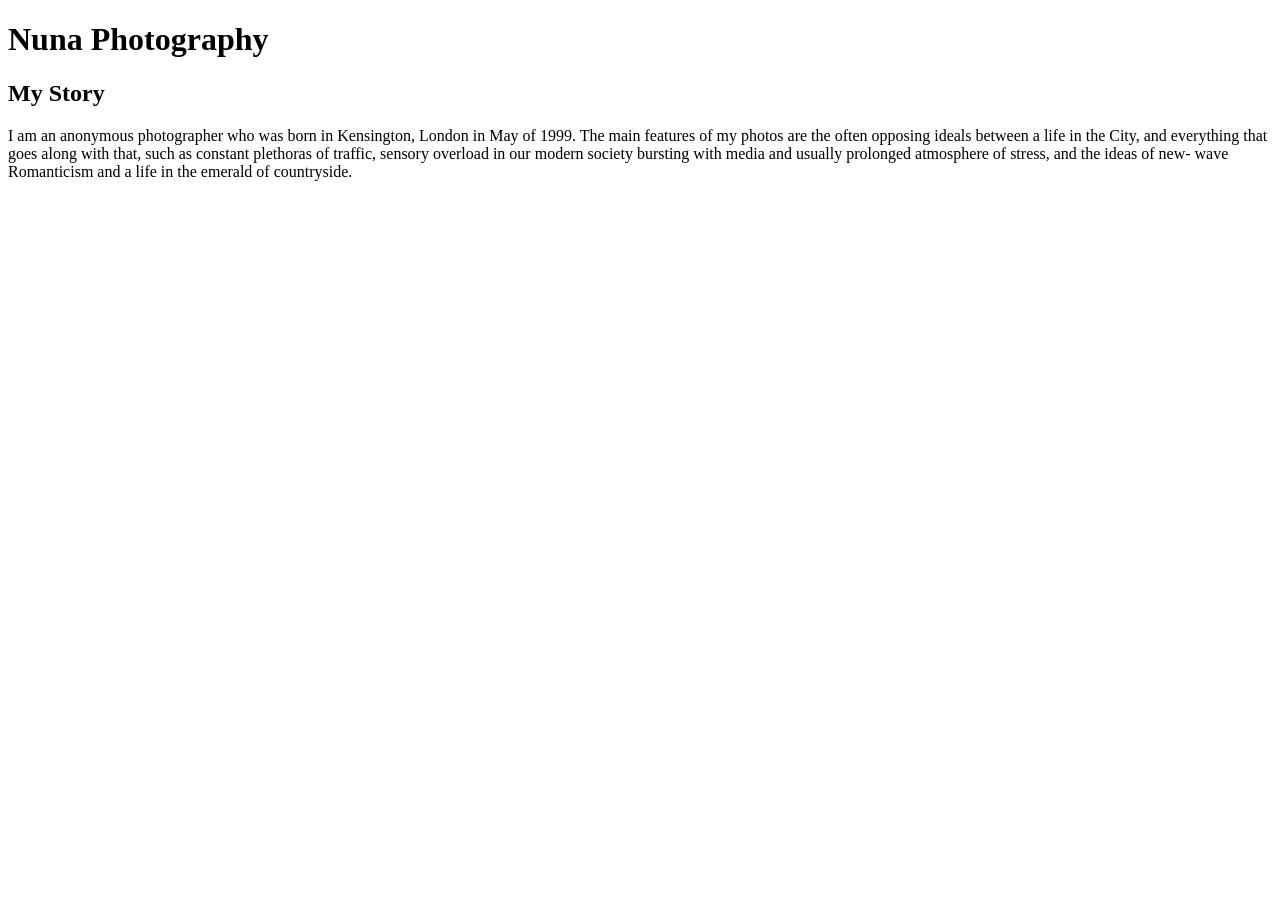
==== aboutme.html @ d71be603 "new versionn bleh" ====
<!DOCTYPE html>
<html>
  <head>
    <title>Nuna Photography / About Me</title>
    <link href="aboutmestylesheet.css" type="text/css" rel="stylesheet">
    <link href="https://fonts.google.com/specimen/Spectral?selection.family=Spectral" type="homepagesstylesheet.css" rel="stylesheet" >
  </head>
  <body>
    <div>
      <h1>Nuna Photography</h1>
      <h2>My Story</h2>
    </div>
    <div class="about-me">
      <p>I am an anonymous photographer who was born in Kensington, London in May of 1999. The main features of my photos are the often opposing ideals between a life in the City, and everything that goes along with that, such as constant plethoras of traffic, sensory overload in our modern society bursting with media and usually prolonged atmosphere of stress, and the ideas of new- wave Romanticism and a life in the emerald of countryside. </p>
    </div>
  </body>
</html>
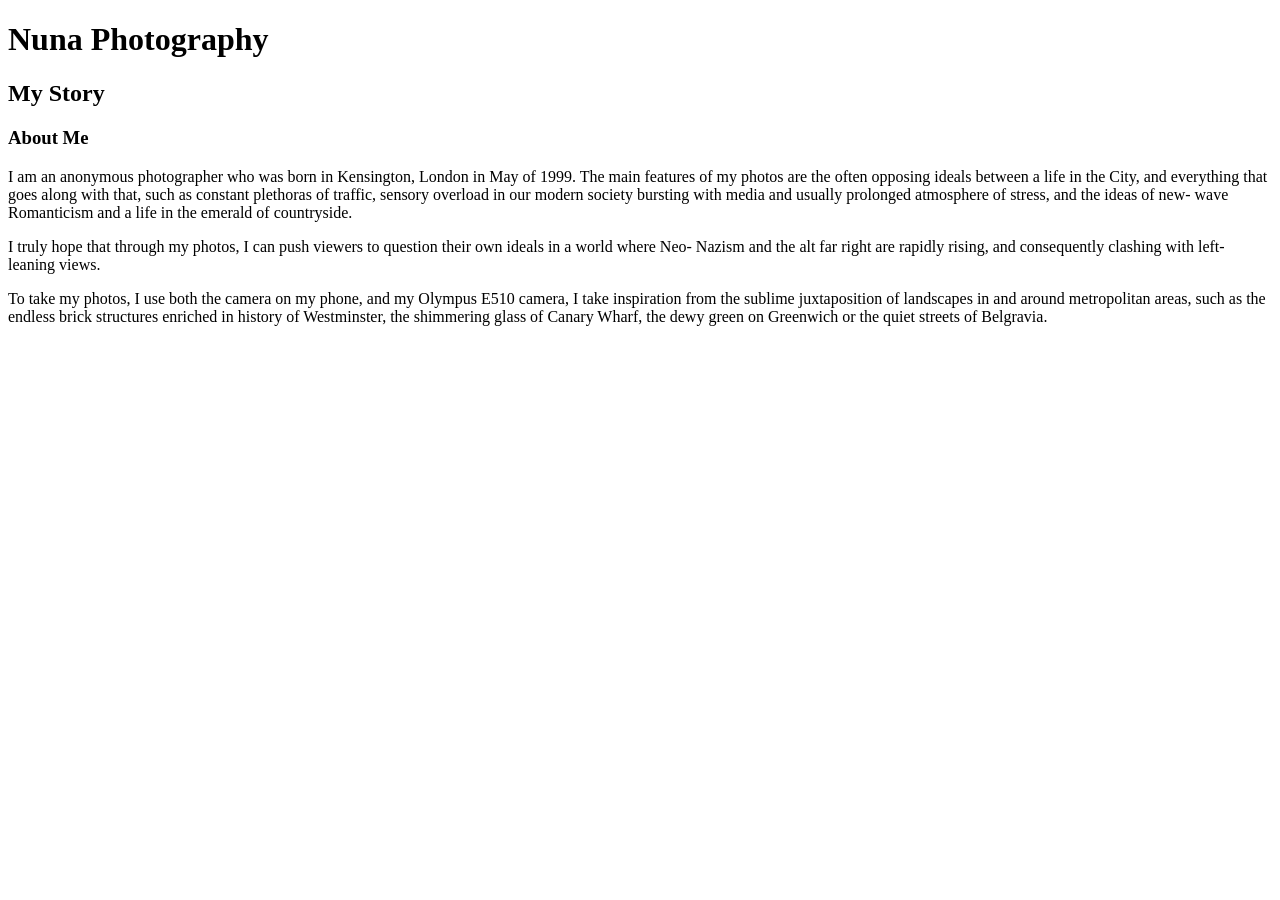
==== commit 07e5ab49: "new changes tada" ====
--- a/aboutme.html
+++ b/aboutme.html
@@ -7,11 +7,14 @@
   </head>
   <body>
     <div>
-      <h1>Nuna Photography</h1>
-      <h2>My Story</h2>
+      <h1 class="title">Nuna Photography</h1>
+      <h2 class="title">My Story</h2>
     </div>
     <div class="about-me">
+      <h3 class="title">About Me</h3>
       <p>I am an anonymous photographer who was born in Kensington, London in May of 1999. The main features of my photos are the often opposing ideals between a life in the City, and everything that goes along with that, such as constant plethoras of traffic, sensory overload in our modern society bursting with media and usually prolonged atmosphere of stress, and the ideas of new- wave Romanticism and a life in the emerald of countryside. </p>
+      <p>I truly hope that through my photos, I can push viewers to question their own ideals in a world where Neo- Nazism and the alt far right are rapidly rising, and consequently clashing with left- leaning views. </p>
+      <p>To take my photos, I use both the camera on my phone, and my Olympus E510 camera, I take inspiration from the sublime juxtaposition of landscapes in and around metropolitan areas, such as the endless brick structures enriched in history of Westminster, the shimmering glass of Canary Wharf, the dewy green on Greenwich or the quiet streets of Belgravia.</p>
     </div>
   </body>
 </html>
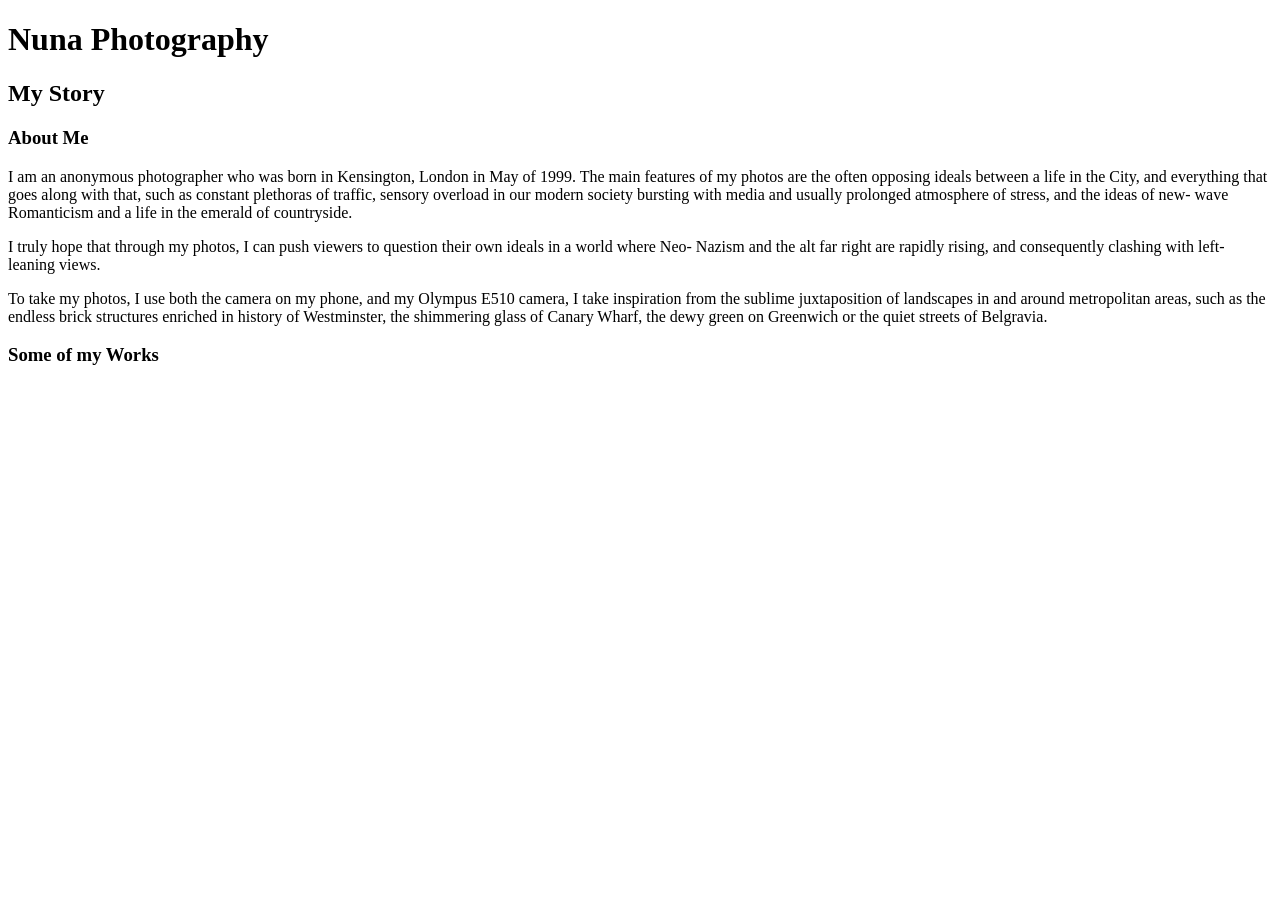
==== commit f0878f8a: "new changes" ====
--- a/aboutme.html
+++ b/aboutme.html
@@ -2,7 +2,7 @@
 <html>
   <head>
     <title>Nuna Photography / About Me</title>
-    <link href="aboutmestylesheet.css" type="text/css" rel="stylesheet">
+
     <link href="https://fonts.google.com/specimen/Spectral?selection.family=Spectral" type="homepagesstylesheet.css" rel="stylesheet" >
   </head>
   <body>
@@ -16,5 +16,9 @@
       <p>I truly hope that through my photos, I can push viewers to question their own ideals in a world where Neo- Nazism and the alt far right are rapidly rising, and consequently clashing with left- leaning views. </p>
       <p>To take my photos, I use both the camera on my phone, and my Olympus E510 camera, I take inspiration from the sublime juxtaposition of landscapes in and around metropolitan areas, such as the endless brick structures enriched in history of Westminster, the shimmering glass of Canary Wharf, the dewy green on Greenwich or the quiet streets of Belgravia.</p>
     </div>
+    <div>
+      <h3>Some of my Works</h3>
+      <p>
+    </div>
   </body>
 </html>
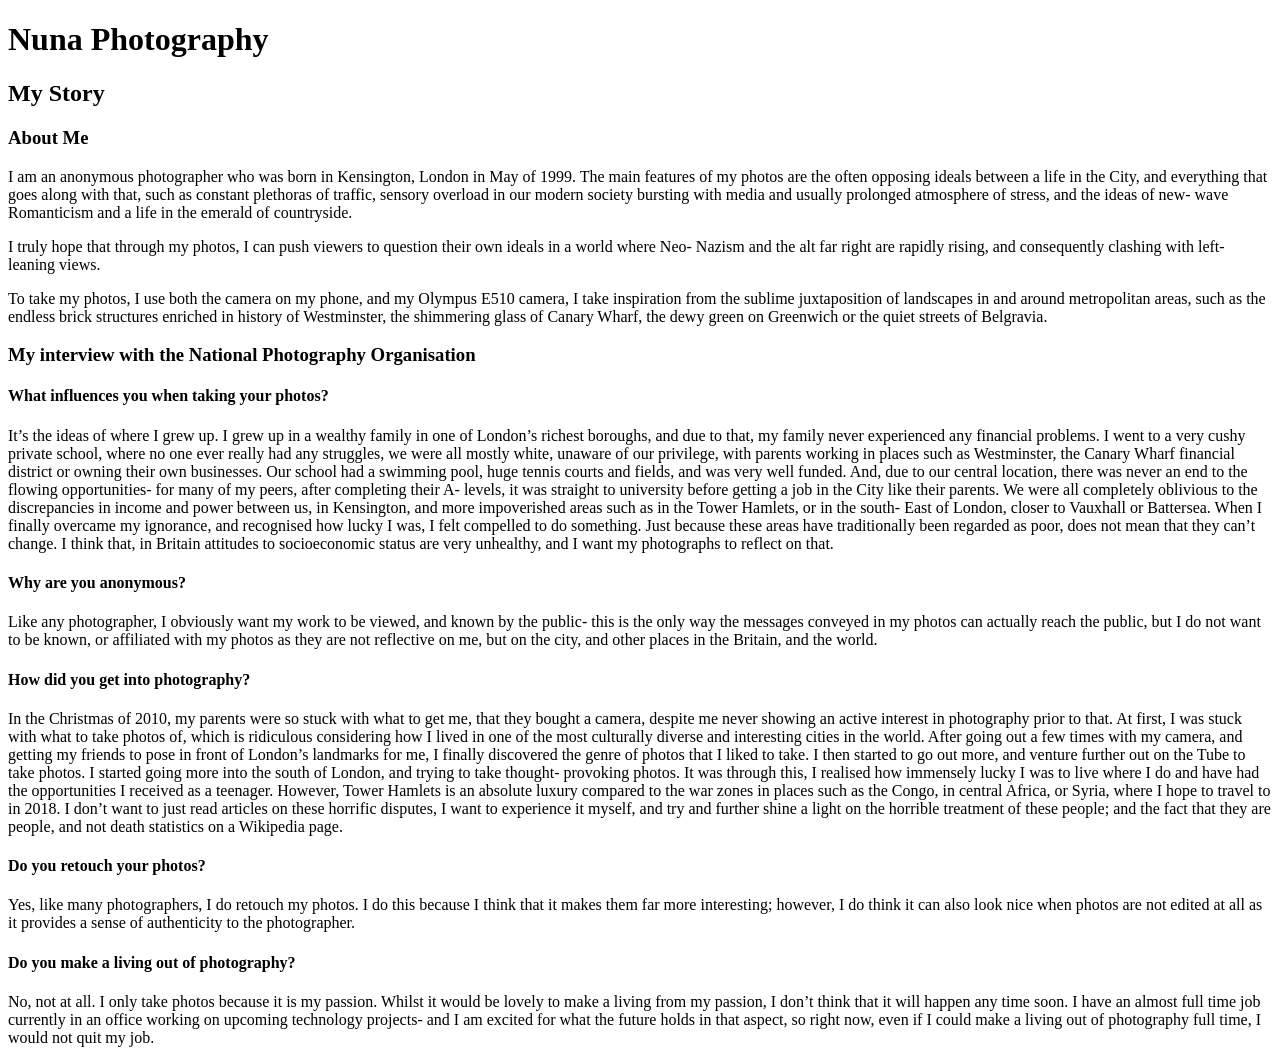
==== commit 98493a59: "h" ====
--- a/aboutme.html
+++ b/aboutme.html
@@ -1,8 +1,9 @@
 <!DOCTYPE html>
 <html>
   <head>
+    <meta charset="UTF-8">
     <title>Nuna Photography / About Me</title>
-
+    <link href="aboutme.css" type="text/css" ref="stylesheet">
     <link href="https://fonts.google.com/specimen/Spectral?selection.family=Spectral" type="homepagesstylesheet.css" rel="stylesheet" >
   </head>
   <body>
@@ -16,9 +17,23 @@
       <p>I truly hope that through my photos, I can push viewers to question their own ideals in a world where Neo- Nazism and the alt far right are rapidly rising, and consequently clashing with left- leaning views. </p>
       <p>To take my photos, I use both the camera on my phone, and my Olympus E510 camera, I take inspiration from the sublime juxtaposition of landscapes in and around metropolitan areas, such as the endless brick structures enriched in history of Westminster, the shimmering glass of Canary Wharf, the dewy green on Greenwich or the quiet streets of Belgravia.</p>
     </div>
-    <div>
-      <h3>Some of my Works</h3>
-      <p>
+    <div class="interview">
+      <h3>My interview with the National Photography Organisation</h3>
+      <h4>What influences you when taking your photos?</h4>
+      <p>It’s the ideas of where I grew up. I grew up in a wealthy family in one of London’s richest boroughs, and due to that, my family never experienced any financial problems. I went to a very cushy private school, where no one ever really had any struggles, we were all mostly white, unaware of our privilege, with parents working in places such as Westminster, the Canary Wharf financial district or owning their own businesses. Our school had a swimming pool, huge tennis courts and fields, and was very well funded. And, due to our central location, there was never an end to the flowing opportunities- for many of my peers, after completing their A- levels, it was straight to university before getting a job in the City like their parents. We were all completely oblivious to the discrepancies in income and power between us, in Kensington, and more impoverished areas such as in the Tower Hamlets, or in the south- East of London, closer to Vauxhall or Battersea. When I finally overcame my ignorance, and recognised how lucky I was, I felt compelled to do something. Just because these areas have traditionally been regarded as poor, does not mean that they can’t change. I think that, in Britain attitudes to socioeconomic status are very unhealthy, and I want my photographs to reflect on that.
+      </p>
+      <h4>Why are you anonymous?</h4>
+      <p>Like any photographer, I obviously want my work to be viewed, and known by the public- this is the only way the messages conveyed in my photos can actually reach the public, but I do not want to be known, or affiliated with my photos as they are not reflective on me, but on the city, and other places in the Britain, and the world.
+      </p>
+      <h4>How did you get into photography?</h4>
+      <p>In the Christmas of 2010, my parents were so stuck with what to get me, that they bought a camera, despite me never showing an active interest in photography prior to that. At first, I was stuck with what to take photos of, which is ridiculous considering how I lived in one of the most culturally diverse and interesting cities in the world. After going out a few times with my camera, and getting my friends to pose in front of London’s landmarks for me, I finally discovered the genre of photos that I liked to take. I then started to go out more, and venture further out on the Tube to take photos. I started going more into the south of London, and trying to take thought- provoking photos. It was through this, I realised how immensely lucky I was to live where I do and have had the opportunities I received as a teenager. However, Tower Hamlets is an absolute luxury compared to the war zones in places such as the Congo, in central Africa, or Syria, where I hope to travel to in 2018. I don’t want to just read articles on these horrific disputes, I want to experience it myself, and try and further shine a light on the horrible treatment of these people; and the fact that they are people, and not death statistics on a Wikipedia page.
+      </p>
+      <h4>Do you retouch your photos?</h4>
+      <p>Yes, like many photographers, I do retouch my photos. I do this because I think that it makes them far more interesting; however, I do think it can also look nice when photos are not edited at all as it provides a sense of authenticity to the photographer.
+      </p>
+      <h4>Do you make a living out of photography?</h4>
+      <p>No, not at all. I only take photos because it is my passion. Whilst it would be lovely to make a living from my passion, I don’t think that it will happen any time soon. I have an almost full time job currently in an office working on upcoming technology projects- and I am excited for what the future holds in that aspect, so right now, even if I could make a living out of photography full time, I would not quit my job.
+      </p>
     </div>
   </body>
 </html>
--- a/aboutme.css
+++ b/aboutme.css
@@ -0,0 +1,12 @@
+* {
+  font-family:Georgia, Garamond, serif;
+}
+
+p {
+  font-size:16px;
+  color:rgb(48, 53, 81);
+}
+
+h4 {
+  colour:rgb(39, 43, 66);
+}
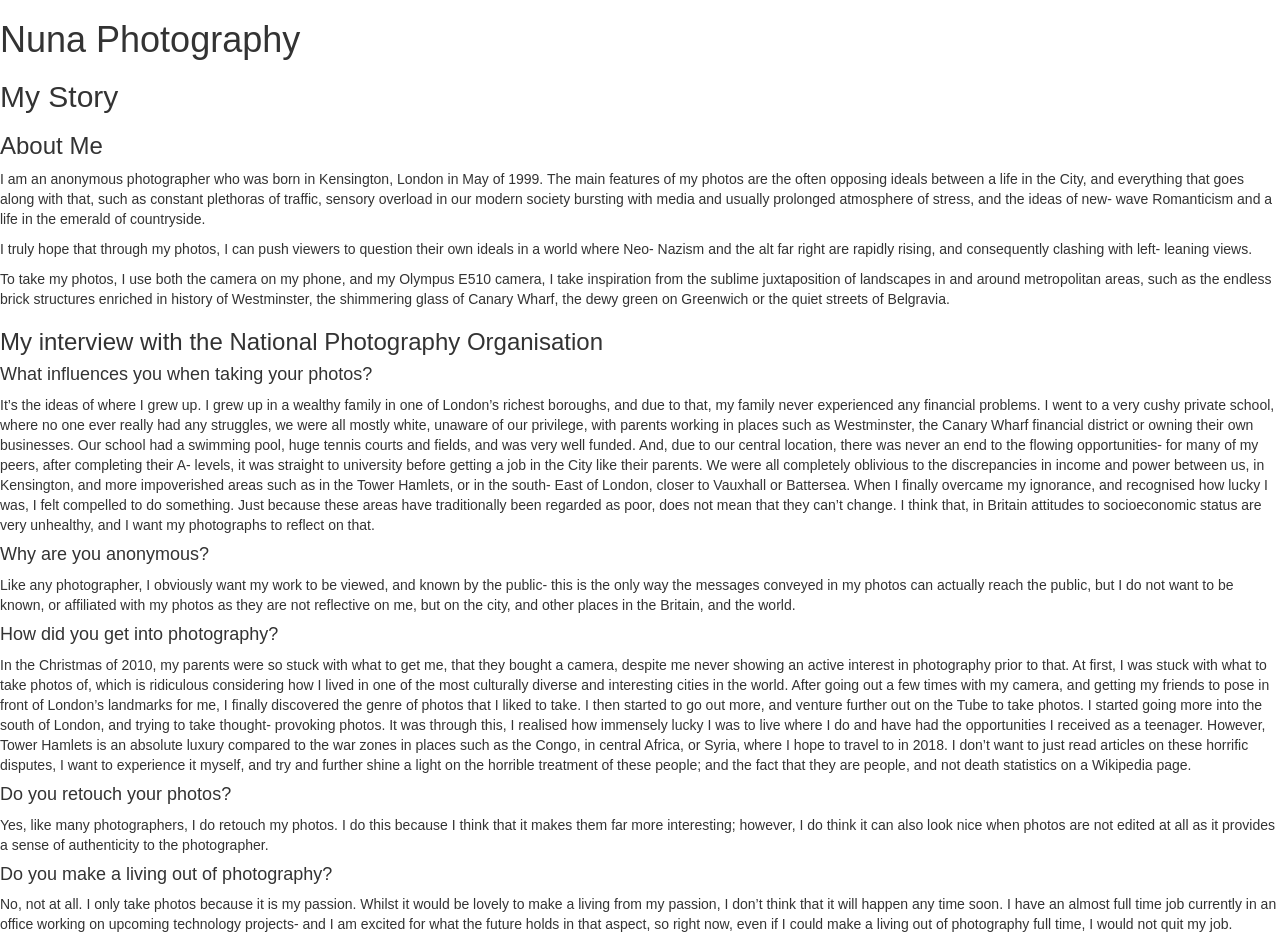
==== commit 51fea04a: "x x" ====
--- a/aboutme.html
+++ b/aboutme.html
@@ -4,6 +4,7 @@
     <meta charset="UTF-8">
     <title>Nuna Photography / About Me</title>
     <link href="aboutme.css" type="text/css" ref="stylesheet">
+    <link href="css/bootstrap.min.css" rel="stylesheet">
     <link href="https://fonts.google.com/specimen/Spectral?selection.family=Spectral" type="homepagesstylesheet.css" rel="stylesheet" >
   </head>
   <body>
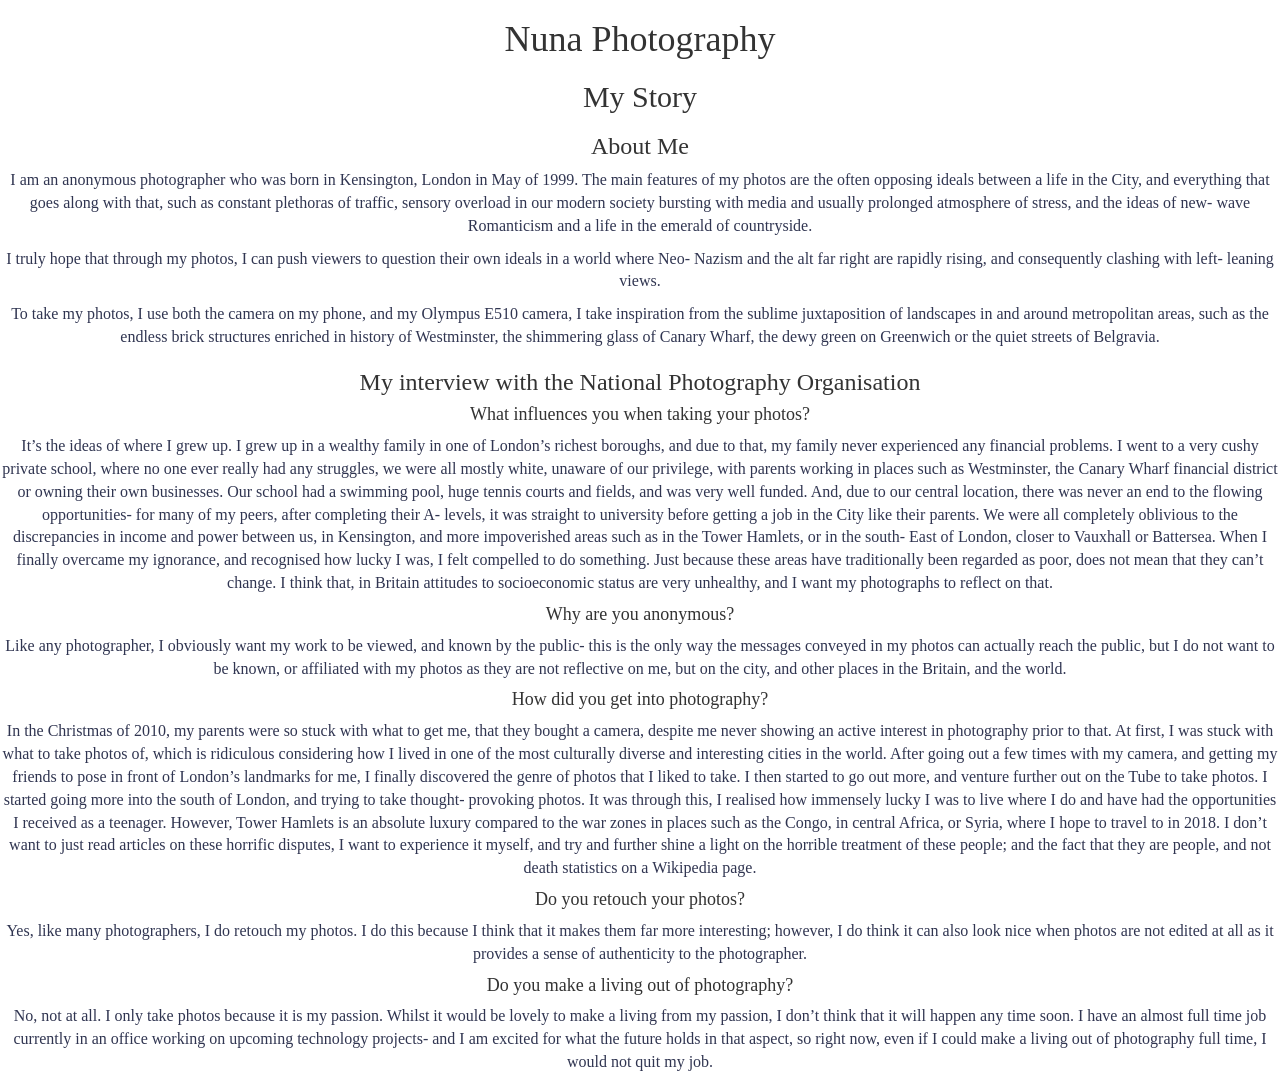
==== commit 11089509: "newwwww newwwww" ====
--- a/aboutme.html
+++ b/aboutme.html
@@ -3,9 +3,8 @@
   <head>
     <meta charset="UTF-8">
     <title>Nuna Photography / About Me</title>
-    <link href="aboutme.css" type="text/css" ref="stylesheet">
+    <link rel="stylesheet" type="text/css" href="css/aboutme.css">
     <link href="css/bootstrap.min.css" rel="stylesheet">
-    <link href="https://fonts.google.com/specimen/Spectral?selection.family=Spectral" type="homepagesstylesheet.css" rel="stylesheet" >
   </head>
   <body>
     <div>
--- a/css/aboutme.css
+++ b/css/aboutme.css
@@ -0,0 +1,18 @@
+* {
+  font-family:Georgia, Garamond, serif;
+}
+
+p {
+  font-size:16px;
+  color:rgb(48, 53, 81);
+}
+
+h4 {
+  colour:rgb(39, 43, 66);
+}
+
+body {
+  background-image: url("https://c1.staticflickr.com/3/2907/33770325860_690e9075bc_k.jpg");
+  overflow:hidden;
+  text-align:center;
+}
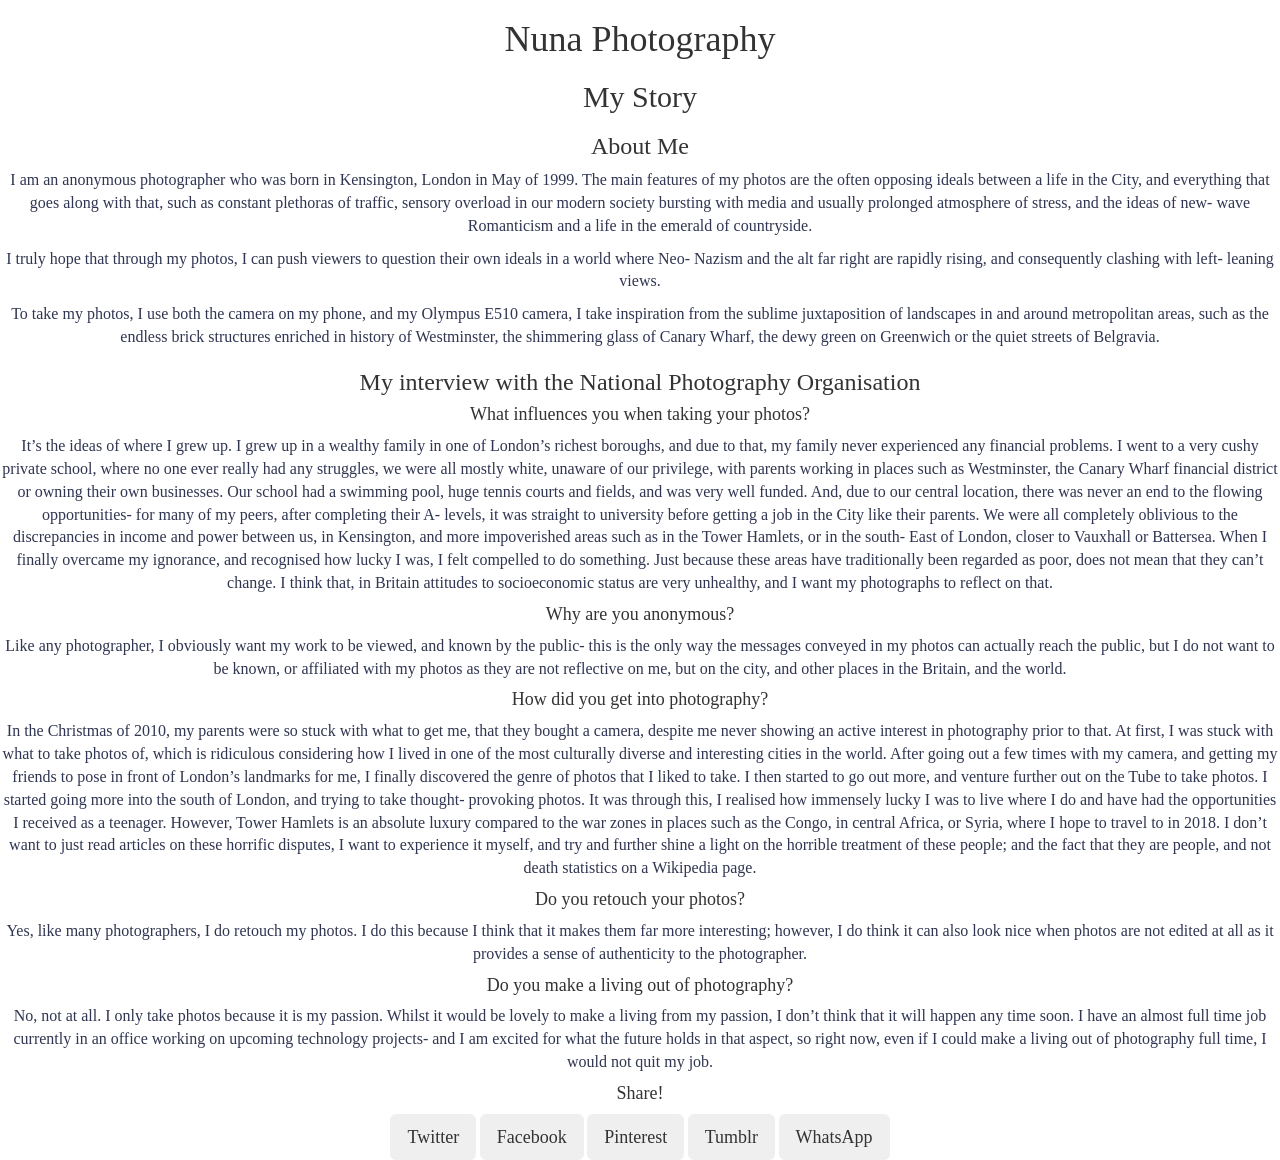
==== commit 5b325e96: "new changes" ====
--- a/aboutme.html
+++ b/aboutme.html
@@ -35,5 +35,13 @@
       <p>No, not at all. I only take photos because it is my passion. Whilst it would be lovely to make a living from my passion, I don’t think that it will happen any time soon. I have an almost full time job currently in an office working on upcoming technology projects- and I am excited for what the future holds in that aspect, so right now, even if I could make a living out of photography full time, I would not quit my job.
       </p>
     </div>
+    <div id="social-buttons">
+      <h4>Share!</h4>
+      <button class="btn btn-lg btn-twitter">Twitter</button>
+      <button class="btn btn-lg btn-facebook">Facebook</button>
+      <button class="btn btn-lg btn-pinterest">Pinterest</button>
+      <button class="btn btn-lg btn-tumblr">Tumblr</button>
+      <button class="btn btn-lg btn-whatsapp">WhatsApp</button>
+    </div>
   </body>
 </html>
--- a/css/aboutme.css
+++ b/css/aboutme.css
@@ -5,10 +5,12 @@
 p {
   font-size:16px;
   color:rgb(48, 53, 81);
+  background-color:white;
 }
 
 h4 {
   colour:rgb(39, 43, 66);
+  font-weight:bold;
 }
 
 body {
